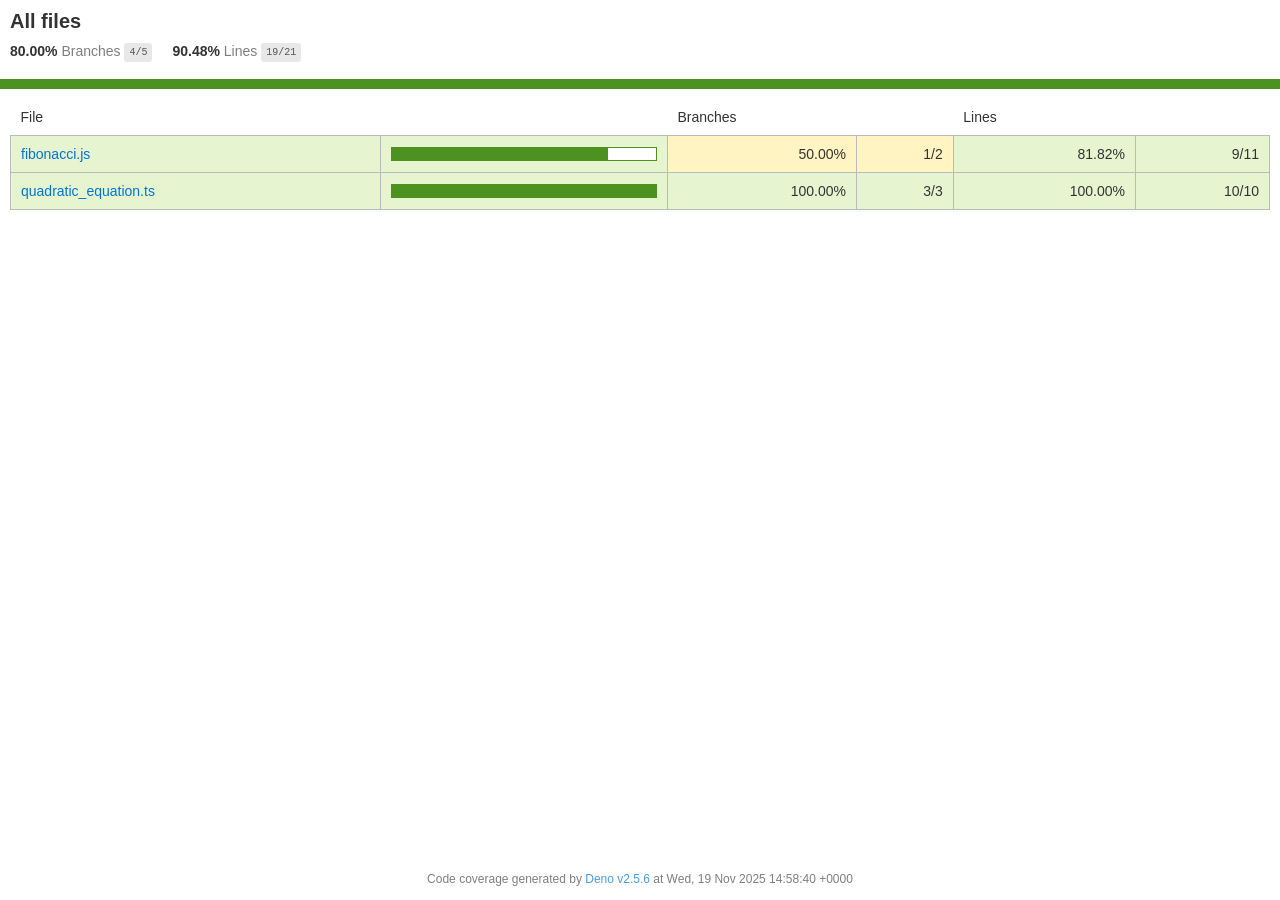
==== coverage/html/index.html @ 7baf3e7f "implemented quadratic equation function and added related test" ====
<!doctype html>
      <html lang='en-US'>
        
      <head>
        <meta charset='utf-8'>
        <title>Coverage report for all files</title>
        <style>/* Copyright 2015 the Istanbul contributors. All rights reserved. ISC license. */
/* Copyright 2018-2023 the Deno authors. All rights reserved. MIT license. */

body,
html {
  margin: 0;
  padding: 0;
  height: 100%;
}
body {
  color-scheme: light dark;
  font-family:
    Helvetica Neue,
    Helvetica,
    Arial;
  font-size: 14px;
  color: light-dark(#333, #ddd);
  background-color: light-dark(white, #111);
}
.small {
  font-size: 12px;
}
*,
*:after,
*:before {
  box-sizing: border-box;
}
h1 {
  font-size: 20px;
  margin: 0;
}
h2 {
  font-size: 14px;
}
pre {
  font:
    12px/1.4 Consolas,
    "Liberation Mono",
    Menlo,
    Courier,
    monospace;
  margin: 0;
  padding: 0;
  tab-size: 2;
}
a {
  color: light-dark(#0074d9, #3ba3ff);
  text-decoration: none;
}
a:hover {
  text-decoration: underline;
}
.strong {
  font-weight: bold;
}
.space-top1 {
  padding: 10px 0 0 0;
}
.pad2y {
  padding: 20px 0;
}
.pad1y {
  padding: 10px 0;
}
.pad2x {
  padding: 0 20px;
}
.pad2 {
  padding: 20px;
}
.pad1 {
  padding: 10px;
}
.space-left2 {
  padding-left: 55px;
}
.space-right2 {
  padding-right: 20px;
}
.center {
  text-align: center;
}
.clearfix {
  display: block;
}
.clearfix:after {
  content: "";
  display: block;
  height: 0;
  clear: both;
  visibility: hidden;
}
.fl {
  float: left;
}
@media only screen and (max-width: 640px) {
  .col3 {
    width: 100%;
    max-width: 100%;
  }
  .hide-mobile {
    display: none !important;
  }
}

.quiet {
  color: light-dark(rgb(0 0 0 / 0.5), rgb(255 255 255 / 0.5));
}
.quiet a {
  opacity: 0.7;
}

.fraction {
  font-family: Consolas, "Liberation Mono", Menlo, Courier, monospace;
  font-size: 10px;
  color: light-dark(#555, #bbb);
  background: light-dark(#e8e8e8, #171717);
  padding: 4px 5px;
  border-radius: 3px;
  vertical-align: middle;
}

div.path a:link,
div.path a:visited {
  color: light-dark(#333, #ddd);
}
table.coverage {
  border-collapse: collapse;
  margin: 10px 0 0 0;
  padding: 0;
}

table.coverage td {
  margin: 0;
  padding: 0;
  vertical-align: top;
}
table.coverage td.line-count {
  text-align: right;
  padding: 0 5px 0 20px;
}
table.coverage td.line-coverage {
  text-align: right;
  padding-right: 4px;
  min-width: 20px;
}

table.coverage td.branch-coverage {
  text-align: right;
  padding-right: 3px;
  min-width: 8px;
}

table.coverage td span.cline-any {
  display: inline-block;
  padding: 0 5px;
  width: 100%;
}
.missing-if-branch {
  display: inline-block;
  margin-right: 5px;
  border-radius: 3px;
  position: relative;
  padding: 0 4px;
  background: light-dark(#333, #ddd);
  color: light-dark(yellow, #cc0);
}

.skip-if-branch {
  display: none;
  margin-right: 10px;
  position: relative;
  padding: 0 4px;
  background: light-dark(#ccc, #333);
  color: light-dark(white, black);
}
.missing-if-branch .typ,
.skip-if-branch .typ {
  color: inherit !important;
}
.coverage-summary {
  border-collapse: collapse;
  width: 100%;
}
.coverage-summary tr {
  border-bottom: 1px solid light-dark(#bbb, #444);
}
.keyline-all {
  border: 1px solid light-dark(#ddd, #222);
}
.coverage-summary td,
.coverage-summary th {
  padding: 10px;
}
.coverage-summary tbody {
  border: 1px solid light-dark(#bbb, #444);
}
.coverage-summary td {
  border-right: 1px solid light-dark(#bbb, #444);
}
.coverage-summary td:last-child {
  border-right: none;
}
.coverage-summary th {
  text-align: left;
  font-weight: normal;
  white-space: nowrap;
}
.coverage-summary th.file {
  border-right: none !important;
}
.coverage-summary th.pic,
.coverage-summary th.abs,
.coverage-summary td.pct,
.coverage-summary td.abs {
  text-align: right;
}
.coverage-summary td.file {
  white-space: nowrap;
}
.coverage-summary td.pic {
  min-width: 120px !important;
}

.coverage-summary .sorter {
  height: 10px;
  width: 7px;
  display: inline-block;
  margin-left: 0.5em;
  background: url(sort-arrow-sprite.png) no-repeat scroll 0 0 transparent;
}
.coverage-summary .sorted .sorter {
  background-position: 0 -20px;
}
.coverage-summary .sorted-desc .sorter {
  background-position: 0 -10px;
}
.status-line {
  height: 10px;
}
/* yellow */
.cbranch-no {
  background: light-dark(yellow, #cc0) !important;
  color: #111;
}
/* dark red */
.red.solid,
.status-line.low,
.low .cover-fill {
  background: light-dark(#c21f39, #a5162e);
}
.low .chart {
  border: 1px solid light-dark(#c21f39, #a5162e);
}
.highlighted,
.highlighted .cstat-no,
.highlighted .fstat-no,
.highlighted .cbranch-no {
  background: light-dark(#c21f39, #a5162e) !important;
}
/* medium red */
.cstat-no,
.fstat-no,
.cbranch-no,
.cbranch-no {
  background: light-dark(#f6c6ce, #553339);
}
/* light red */
.low,
.cline-no {
  background: light-dark(#fce1e5, #2e2023);
}
/* light green */
.high,
.cline-yes {
  background: light-dark(#e6f5d0, #25291f);
}
/* medium green */
.cstat-yes {
  background: light-dark(#a1d76a, #293b18);
}
/* dark green */
.status-line.high,
.high .cover-fill {
  background: light-dark(#4d9221, #2a5211);
}
.high .chart {
  border: 1px solid light-dark(#4d9221, #2a5211);
}
/* dark yellow (gold) */
.status-line.medium,
.medium .cover-fill {
  background: light-dark(#f9cd0b, #b09107);
}
.medium .chart {
  border: 1px solid light-dark(#f9cd0b, #b09107);
}
/* light yellow */
.medium {
  background: light-dark(#fff4c2, #4a432a);
}

.cstat-skip {
  background: light-dark(#ddd, #222);
  color: light-dark(#111, #eee);
}
.fstat-skip {
  background: light-dark(#ddd, #222);
  color: light-dark(#111, #eee) !important;
}
.cbranch-skip {
  background: light-dark(#ddd, #222) !important;
  color: light-dark(#111, #eee);
}

span.cline-neutral {
  background: light-dark(#eaeaea, #141414);
}

.coverage-summary td.empty {
  opacity: 0.5;
  padding-top: 4px;
  padding-bottom: 4px;
  line-height: 1;
  color: light-dark(#888, #999);
}

.cover-fill,
.cover-empty {
  display: inline-block;
  height: 12px;
}
.chart {
  line-height: 0;
}
.cover-empty {
  background: light-dark(white, black);
}
.cover-full {
  border-right: none !important;
}
pre.prettyprint {
  border: none !important;
  padding: 0 !important;
  margin: 0 !important;
}
.com {
  color: light-dark(#999, #666) !important;
}
.ignore-none {
  color: light-dark(#999, #666);
  font-weight: normal;
}

.wrapper {
  min-height: 100%;
  height: auto !important;
  height: 100%;
  margin: 0 auto -48px;
}
.footer,
.push {
  height: 48px;
}
.overflow-auto {
  overflow: auto;
}
</style>
        <meta name='viewport' content='width=device-width, initial-scale=1'>
      </head>
        <body>
          <div class='wrapper'>
            
      <div class='pad1'>
        <h1>All files</h1>
        <div class='clearfix'>
          <div class='fl pad1y space-right2'>
            <span class='strong'>80.00%</span>
            <span class='quiet'>Branches</span>
            <span class='fraction'>4/5</span>
          </div>
          <div class='fl pad1y space-right2'>
            <span class='strong'>90.48%</span>
            <span class='quiet'>Lines</span>
            <span class='fraction'>19/21</span>
          </div>
        </div>
      </div>
      <div class='status-line high'></div>
            <div class='pad1 overflow-auto'>
              
      <table class='coverage-summary'>
        <thead>
          <tr>
            <th class='file'>File</th>
            <th class='pic'></th>
            <th class='pct'>Branches</th>
            <th class='abs'></th>
            <th class='pct'>Lines</th>
            <th class='abs'></th>
          </tr>
        </thead>
        <tbody>
          
      <tr>
        <td class='file high'><a href='fibonacci.js.html'>fibonacci.js</a></td>
        <td class='pic high'>
          <div class='chart'>
            <div class='cover-fill' style='width: 81.8%'></div><div class='cover-empty' style='width: calc(100% - 81.8%)'></div>
          </div>
        </td>
        <td class='pct medium'>50.00%</td>
        <td class='abs medium'>1/2</td>
        <td class='pct high'>81.82%</td>
        <td class='abs high'>9/11</td>
      </tr>

      <tr>
        <td class='file high'><a href='quadratic_equation.ts.html'>quadratic_equation.ts</a></td>
        <td class='pic high'>
          <div class='chart'>
            <div class='cover-fill' style='width: 100.0%'></div><div class='cover-empty' style='width: calc(100% - 100.0%)'></div>
          </div>
        </td>
        <td class='pct high'>100.00%</td>
        <td class='abs high'>3/3</td>
        <td class='pct high'>100.00%</td>
        <td class='abs high'>10/10</td>
      </tr>
        </tbody>
      </table>
            </div>
            <div class='push'></div>
          </div>
          
      <div class='footer quiet pad2 space-top1 center small'>
        Code coverage generated by
        <a href='https://deno.com/' target='_blank'>Deno v2.5.6</a>
        at Wed, 19 Nov 2025 14:58:40 +0000
      </div>
        </body>
      </html>
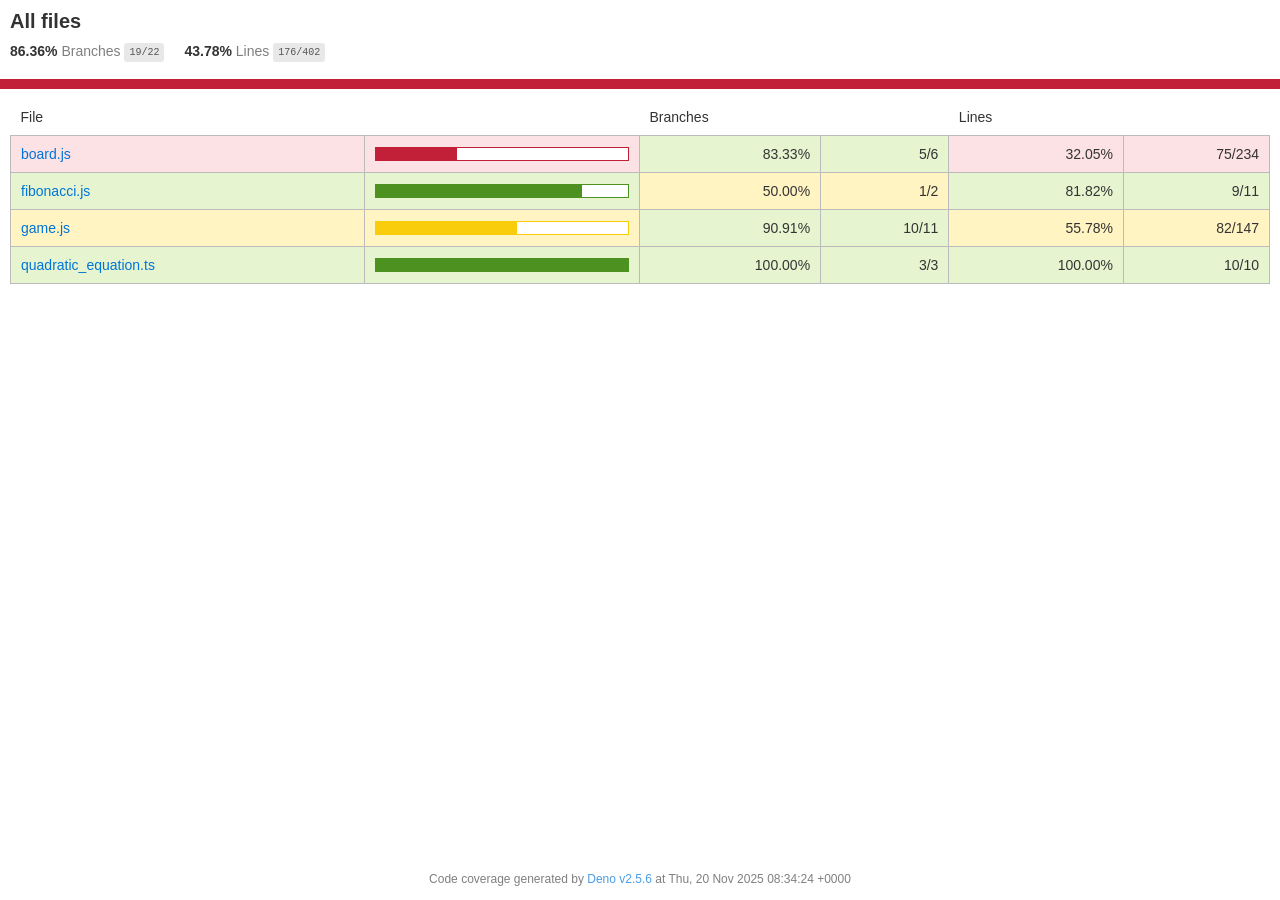
==== commit 41430d77: "Added Tests for game.js" ====
--- a/coverage/html/index.html
+++ b/coverage/html/index.html
@@ -381,18 +381,18 @@
         <h1>All files</h1>
         <div class='clearfix'>
           <div class='fl pad1y space-right2'>
-            <span class='strong'>80.00%</span>
+            <span class='strong'>86.36%</span>
             <span class='quiet'>Branches</span>
-            <span class='fraction'>4/5</span>
+            <span class='fraction'>19/22</span>
           </div>
           <div class='fl pad1y space-right2'>
-            <span class='strong'>90.48%</span>
+            <span class='strong'>43.78%</span>
             <span class='quiet'>Lines</span>
-            <span class='fraction'>19/21</span>
+            <span class='fraction'>176/402</span>
           </div>
         </div>
       </div>
-      <div class='status-line high'></div>
+      <div class='status-line low'></div>
             <div class='pad1 overflow-auto'>
               
       <table class='coverage-summary'>
@@ -409,6 +409,19 @@
         <tbody>
           
       <tr>
+        <td class='file low'><a href='board.js.html'>board.js</a></td>
+        <td class='pic low'>
+          <div class='chart'>
+            <div class='cover-fill' style='width: 32.1%'></div><div class='cover-empty' style='width: calc(100% - 32.1%)'></div>
+          </div>
+        </td>
+        <td class='pct high'>83.33%</td>
+        <td class='abs high'>5/6</td>
+        <td class='pct low'>32.05%</td>
+        <td class='abs low'>75/234</td>
+      </tr>
+
+      <tr>
         <td class='file high'><a href='fibonacci.js.html'>fibonacci.js</a></td>
         <td class='pic high'>
           <div class='chart'>
@@ -419,6 +432,19 @@
         <td class='abs medium'>1/2</td>
         <td class='pct high'>81.82%</td>
         <td class='abs high'>9/11</td>
+      </tr>
+
+      <tr>
+        <td class='file medium'><a href='game.js.html'>game.js</a></td>
+        <td class='pic medium'>
+          <div class='chart'>
+            <div class='cover-fill' style='width: 55.8%'></div><div class='cover-empty' style='width: calc(100% - 55.8%)'></div>
+          </div>
+        </td>
+        <td class='pct high'>90.91%</td>
+        <td class='abs high'>10/11</td>
+        <td class='pct medium'>55.78%</td>
+        <td class='abs medium'>82/147</td>
       </tr>
 
       <tr>
@@ -442,7 +468,7 @@
       <div class='footer quiet pad2 space-top1 center small'>
         Code coverage generated by
         <a href='https://deno.com/' target='_blank'>Deno v2.5.6</a>
-        at Wed, 19 Nov 2025 14:58:40 +0000
+        at Thu, 20 Nov 2025 08:34:24 +0000
       </div>
         </body>
       </html>
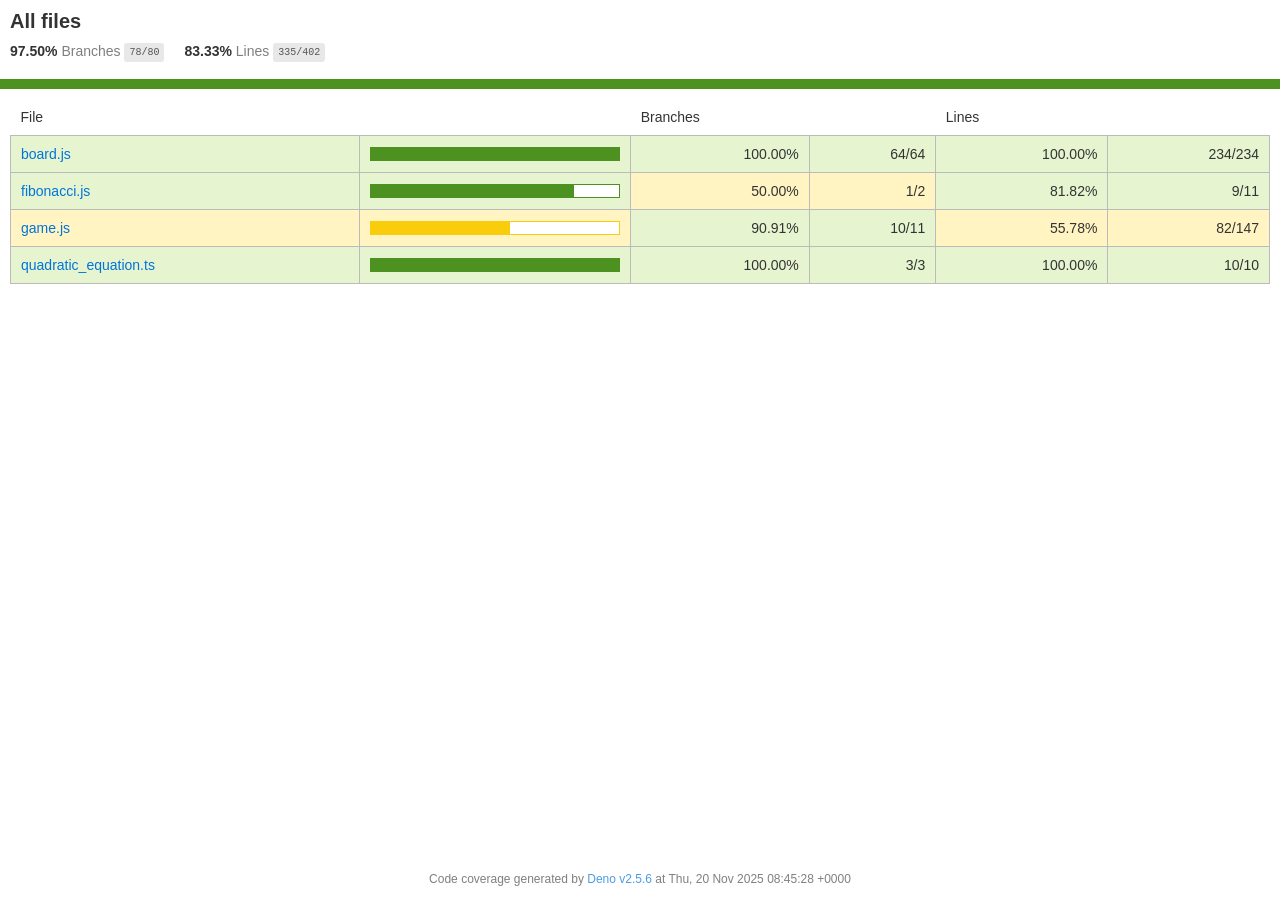
==== commit 171e0d57: "Added test for board.js" ====
--- a/coverage/html/index.html
+++ b/coverage/html/index.html
@@ -381,18 +381,18 @@
         <h1>All files</h1>
         <div class='clearfix'>
           <div class='fl pad1y space-right2'>
-            <span class='strong'>86.36%</span>
+            <span class='strong'>97.50%</span>
             <span class='quiet'>Branches</span>
-            <span class='fraction'>19/22</span>
+            <span class='fraction'>78/80</span>
           </div>
           <div class='fl pad1y space-right2'>
-            <span class='strong'>43.78%</span>
+            <span class='strong'>83.33%</span>
             <span class='quiet'>Lines</span>
-            <span class='fraction'>176/402</span>
+            <span class='fraction'>335/402</span>
           </div>
         </div>
       </div>
-      <div class='status-line low'></div>
+      <div class='status-line high'></div>
             <div class='pad1 overflow-auto'>
               
       <table class='coverage-summary'>
@@ -409,16 +409,16 @@
         <tbody>
           
       <tr>
-        <td class='file low'><a href='board.js.html'>board.js</a></td>
-        <td class='pic low'>
+        <td class='file high'><a href='board.js.html'>board.js</a></td>
+        <td class='pic high'>
           <div class='chart'>
-            <div class='cover-fill' style='width: 32.1%'></div><div class='cover-empty' style='width: calc(100% - 32.1%)'></div>
+            <div class='cover-fill' style='width: 100.0%'></div><div class='cover-empty' style='width: calc(100% - 100.0%)'></div>
           </div>
         </td>
-        <td class='pct high'>83.33%</td>
-        <td class='abs high'>5/6</td>
-        <td class='pct low'>32.05%</td>
-        <td class='abs low'>75/234</td>
+        <td class='pct high'>100.00%</td>
+        <td class='abs high'>64/64</td>
+        <td class='pct high'>100.00%</td>
+        <td class='abs high'>234/234</td>
       </tr>
 
       <tr>
@@ -468,7 +468,7 @@
       <div class='footer quiet pad2 space-top1 center small'>
         Code coverage generated by
         <a href='https://deno.com/' target='_blank'>Deno v2.5.6</a>
-        at Thu, 20 Nov 2025 08:34:24 +0000
+        at Thu, 20 Nov 2025 08:45:28 +0000
       </div>
         </body>
       </html>
